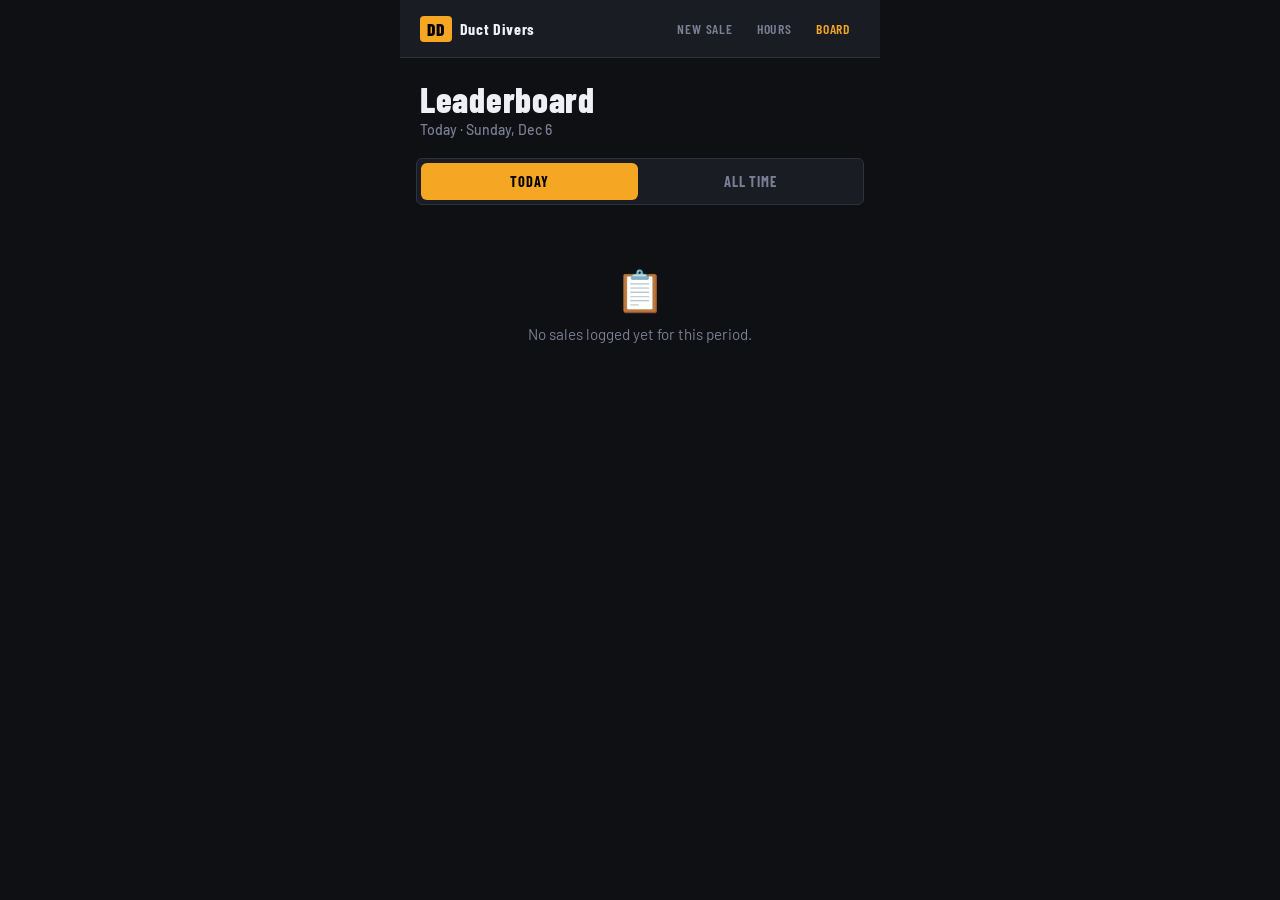
==== leaderboard.html @ fb6b94bf "Add frontend UI, styles, scripts, and setup Add initial frontend for Duct Divers sales system: index" ====
<!DOCTYPE html>
<html lang="en">
<head>
  <meta charset="UTF-8" />
  <meta name="viewport" content="width=device-width, initial-scale=1.0" />
  <title>Duct Divers — Leaderboard</title>
  <link rel="preconnect" href="https://fonts.googleapis.com" />
  <link href="https://fonts.googleapis.com/css2?family=Barlow+Condensed:wght@400;600;700;800&family=Barlow:wght@400;500;600&display=swap" rel="stylesheet" />
  <link rel="stylesheet" href="css/style.css" />
</head>
<body>

  <div class="app-shell">

    <nav class="nav">
      <div class="nav-logo">
        <span class="logo-mark">DD</span>
        <span class="logo-text">Duct Divers</span>
      </div>
      <div class="nav-links">
        <a href="index.html" class="nav-link">New Sale</a>
        <a href="hours.html" class="nav-link">Hours</a>
        <a href="leaderboard.html" class="nav-link active">Board</a>
      </div>
    </nav>

    <main class="main">
      <div class="page-header">
        <h1 class="page-title">Leaderboard</h1>
        <p class="page-sub" id="boardDate">Today · <span id="todayDate"></span></p>
      </div>

      <!-- Toggle: Today / All Time -->
      <div class="board-toggle">
        <button class="toggle-btn active" id="btnToday" onclick="switchBoard('today')">Today</button>
        <button class="toggle-btn" id="btnAllTime" onclick="switchBoard('alltime')">All Time</button>
      </div>

      <div id="boardLoading" class="board-loading">Loading…</div>

      <div id="boardContent" class="board-content" hidden>

        <!-- Top 3 podium -->
        <div class="podium" id="podium"></div>

        <!-- Full ranked list -->
        <div class="board-list" id="boardList"></div>

      </div>

      <div id="boardEmpty" class="board-empty" hidden>
        <span class="empty-icon">📋</span>
        <p>No sales logged yet for this period.</p>
      </div>

    </main>
  </div>

  <script src="js/config.js"></script>
  <script src="js/sheets.js"></script>
  <script src="js/leaderboard.js"></script>
</body>
</html>
---- css/style.css ----
/* ============================================================
   DUCT DIVERS SALES SYSTEM â€” STYLESHEET
   Mobile-first. Industrial/utilitarian aesthetic.
   ============================================================ */

:root {
  --bg:         #0f1014;
  --surface:    #1a1c23;
  --surface2:   #22252f;
  --border:     #2e3240;
  --accent:     #f5a623;
  --accent-dim: #c4831a;
  --green:      #2dce89;
  --red:        #f53c3c;
  --text:       #eef0f5;
  --text-muted: #7a7f94;
  --text-dim:   #4a4f62;
  --font-head:  'Barlow Condensed', sans-serif;
  --font-body:  'Barlow', sans-serif;
  --radius:     10px;
  --radius-sm:  6px;
}

*, *::before, *::after { box-sizing: border-box; margin: 0; padding: 0; }

html { font-size: 16px; -webkit-tap-highlight-color: transparent; }

body {
  background: var(--bg);
  color: var(--text);
  font-family: var(--font-body);
  min-height: 100dvh;
}

/* â”€â”€ APP SHELL â”€â”€â”€â”€â”€â”€â”€â”€â”€â”€â”€â”€â”€â”€â”€â”€â”€â”€â”€â”€â”€â”€â”€â”€â”€â”€â”€â”€â”€â”€â”€â”€â”€â”€â”€â”€â”€â”€â”€â”€â”€â”€â”€ */
.app-shell {
  max-width: 480px;
  margin: 0 auto;
  min-height: 100dvh;
  display: flex;
  flex-direction: column;
}

/* â”€â”€ NAV â”€â”€â”€â”€â”€â”€â”€â”€â”€â”€â”€â”€â”€â”€â”€â”€â”€â”€â”€â”€â”€â”€â”€â”€â”€â”€â”€â”€â”€â”€â”€â”€â”€â”€â”€â”€â”€â”€â”€â”€â”€â”€â”€â”€â”€â”€â”€â”€â”€ */
.nav {
  display: flex;
  align-items: center;
  justify-content: space-between;
  padding: 14px 20px;
  background: var(--surface);
  border-bottom: 1px solid var(--border);
  position: sticky;
  top: 0;
  z-index: 100;
}

.nav-logo {
  display: flex;
  align-items: center;
  gap: 8px;
}

.logo-mark {
  font-family: var(--font-head);
  font-weight: 800;
  font-size: 1.1rem;
  background: var(--accent);
  color: #000;
  padding: 2px 7px;
  border-radius: 4px;
  letter-spacing: 0.05em;
}

.logo-text {
  font-family: var(--font-head);
  font-weight: 700;
  font-size: 1rem;
  letter-spacing: 0.04em;
  color: var(--text);
}

.nav-links {
  display: flex;
  gap: 4px;
}

.nav-link {
  font-family: var(--font-head);
  font-weight: 600;
  font-size: 0.85rem;
  letter-spacing: 0.06em;
  text-transform: uppercase;
  color: var(--text-muted);
  text-decoration: none;
  padding: 6px 10px;
  border-radius: var(--radius-sm);
  transition: color 0.15s, background 0.15s;
}

.nav-link:hover { color: var(--text); background: var(--surface2); }
.nav-link.active { color: var(--accent); }

/* â”€â”€ MAIN â”€â”€â”€â”€â”€â”€â”€â”€â”€â”€â”€â”€â”€â”€â”€â”€â”€â”€â”€â”€â”€â”€â”€â”€â”€â”€â”€â”€â”€â”€â”€â”€â”€â”€â”€â”€â”€â”€â”€â”€â”€â”€â”€â”€â”€â”€â”€â”€ */
.main {
  flex: 1;
  padding: 24px 16px 40px;
  display: flex;
  flex-direction: column;
  gap: 20px;
}

/* â”€â”€ PAGE HEADER â”€â”€â”€â”€â”€â”€â”€â”€â”€â”€â”€â”€â”€â”€â”€â”€â”€â”€â”€â”€â”€â”€â”€â”€â”€â”€â”€â”€â”€â”€â”€â”€â”€â”€â”€â”€â”€â”€â”€â”€â”€ */
.page-header { padding-left: 4px; }

.page-title {
  font-family: var(--font-head);
  font-weight: 800;
  font-size: 2.2rem;
  letter-spacing: 0.02em;
  line-height: 1;
  color: var(--text);
}

.page-sub {
  margin-top: 4px;
  font-size: 0.88rem;
  color: var(--text-muted);
  font-weight: 500;
}

/* â”€â”€ FORM CARD â”€â”€â”€â”€â”€â”€â”€â”€â”€â”€â”€â”€â”€â”€â”€â”€â”€â”€â”€â”€â”€â”€â”€â”€â”€â”€â”€â”€â”€â”€â”€â”€â”€â”€â”€â”€â”€â”€â”€â”€â”€â”€â”€ */
.form-card {
  background: var(--surface);
  border: 1px solid var(--border);
  border-radius: var(--radius);
  padding: 20px 16px;
  display: flex;
  flex-direction: column;
  gap: 20px;
}

/* â”€â”€ FIELDS â”€â”€â”€â”€â”€â”€â”€â”€â”€â”€â”€â”€â”€â”€â”€â”€â”€â”€â”€â”€â”€â”€â”€â”€â”€â”€â”€â”€â”€â”€â”€â”€â”€â”€â”€â”€â”€â”€â”€â”€â”€â”€â”€â”€â”€â”€ */
.field-group { display: flex; flex-direction: column; gap: 6px; position: relative; }

.field-label {
  font-family: var(--font-head);
  font-weight: 700;
  font-size: 0.8rem;
  letter-spacing: 0.1em;
  text-transform: uppercase;
  color: var(--text-muted);
}

.req { color: var(--accent); }
.optional { color: var(--text-dim); font-weight: 400; text-transform: none; font-family: var(--font-body); font-size: 0.78rem; }

.field-input {
  width: 100%;
  background: var(--surface2);
  border: 1.5px solid var(--border);
  border-radius: var(--radius-sm);
  color: var(--text);
  font-family: var(--font-body);
  font-size: 1rem;
  padding: 13px 14px;
  outline: none;
  transition: border-color 0.15s, box-shadow 0.15s;
  -webkit-appearance: none;
  appearance: none;
}

.field-input::placeholder { color: var(--text-dim); }
.field-input:focus {
  border-color: var(--accent);
  box-shadow: 0 0 0 3px rgba(245,166,35,0.12);
}

.field-input.error { border-color: var(--red); }

.field-error {
  font-size: 0.75rem;
  color: var(--red);
  display: none;
}
.field-error.visible { display: block; }

/* â”€â”€ SELECT â”€â”€â”€â”€â”€â”€â”€â”€â”€â”€â”€â”€â”€â”€â”€â”€â”€â”€â”€â”€â”€â”€â”€â”€â”€â”€â”€â”€â”€â”€â”€â”€â”€â”€â”€â”€â”€â”€â”€â”€â”€â”€â”€â”€â”€â”€ */
.select-wrap { position: relative; }
.field-select { cursor: pointer; padding-right: 36px; }
.select-arrow {
  position: absolute;
  right: 12px;
  top: 50%;
  transform: translateY(-50%);
  color: var(--text-muted);
  pointer-events: none;
  font-size: 1rem;
}
.field-select option { background: var(--surface2); color: var(--text); }

/* â”€â”€ PILL PAYMENT BUTTONS â”€â”€â”€â”€â”€â”€â”€â”€â”€â”€â”€â”€â”€â”€â”€â”€â”€â”€â”€â”€â”€â”€â”€â”€â”€â”€â”€â”€â”€â”€â”€â”€ */
.pill-group { display: flex; gap: 10px; }

.pill {
  flex: 1;
  display: flex;
  align-items: center;
  justify-content: center;
  gap: 7px;
  background: var(--surface2);
  border: 1.5px solid var(--border);
  border-radius: var(--radius-sm);
  color: var(--text-muted);
  font-family: var(--font-head);
  font-weight: 700;
  font-size: 1rem;
  letter-spacing: 0.04em;
  padding: 14px 10px;
  cursor: pointer;
  transition: all 0.15s;
  -webkit-appearance: none;
}

.pill:hover { border-color: var(--accent); color: var(--text); }
.pill.selected {
  background: rgba(245,166,35,0.12);
  border-color: var(--accent);
  color: var(--accent);
}

.pill-icon { font-size: 1.1rem; }

/* â”€â”€ PRICE â”€â”€â”€â”€â”€â”€â”€â”€â”€â”€â”€â”€â”€â”€â”€â”€â”€â”€â”€â”€â”€â”€â”€â”€â”€â”€â”€â”€â”€â”€â”€â”€â”€â”€â”€â”€â”€â”€â”€â”€â”€â”€â”€â”€â”€â”€â”€ */
.price-wrap { position: relative; }
.price-symbol {
  position: absolute;
  left: 14px;
  top: 50%;
  transform: translateY(-50%);
  color: var(--text-muted);
  font-weight: 600;
  pointer-events: none;
}
.price-input { padding-left: 26px; }
.price-input::-webkit-outer-spin-button,
.price-input::-webkit-inner-spin-button { -webkit-appearance: none; margin: 0; }

/* â”€â”€ TEXTAREA â”€â”€â”€â”€â”€â”€â”€â”€â”€â”€â”€â”€â”€â”€â”€â”€â”€â”€â”€â”€â”€â”€â”€â”€â”€â”€â”€â”€â”€â”€â”€â”€â”€â”€â”€â”€â”€â”€â”€â”€â”€â”€â”€â”€ */
.field-textarea { resize: vertical; min-height: 80px; line-height: 1.5; }

/* â”€â”€ SUBMIT BUTTON â”€â”€â”€â”€â”€â”€â”€â”€â”€â”€â”€â”€â”€â”€â”€â”€â”€â”€â”€â”€â”€â”€â”€â”€â”€â”€â”€â”€â”€â”€â”€â”€â”€â”€â”€â”€â”€â”€â”€ */
.btn-submit {
  width: 100%;
  background: var(--accent);
  color: #000;
  font-family: var(--font-head);
  font-weight: 800;
  font-size: 1.15rem;
  letter-spacing: 0.08em;
  text-transform: uppercase;
  border: none;
  border-radius: var(--radius-sm);
  padding: 16px;
  cursor: pointer;
  transition: background 0.15s, transform 0.1s;
  margin-top: 4px;
}
.btn-submit:hover { background: var(--accent-dim); }
.btn-submit:active { transform: scale(0.98); }
.btn-submit:disabled { opacity: 0.5; cursor: not-allowed; }

.btn-spinner { display: inline-block; animation: spin 0.8s linear infinite; }
@keyframes spin { to { transform: rotate(360deg); } }

/* â”€â”€ AUTOCOMPLETE â”€â”€â”€â”€â”€â”€â”€â”€â”€â”€â”€â”€â”€â”€â”€â”€â”€â”€â”€â”€â”€â”€â”€â”€â”€â”€â”€â”€â”€â”€â”€â”€â”€â”€â”€â”€â”€â”€â”€â”€ */
.autocomplete-wrap { position: relative; }

.autocomplete-list {
  position: absolute;
  top: calc(100% + 4px);
  left: 0; right: 0;
  background: var(--surface2);
  border: 1.5px solid var(--accent);
  border-radius: var(--radius-sm);
  list-style: none;
  z-index: 200;
  max-height: 200px;
  overflow-y: auto;
  display: none;
  box-shadow: 0 8px 24px rgba(0,0,0,0.4);
}

.autocomplete-list.open { display: block; }

.autocomplete-list li {
  padding: 12px 14px;
  cursor: pointer;
  font-size: 0.97rem;
  color: var(--text);
  border-bottom: 1px solid var(--border);
  transition: background 0.1s;
}
.autocomplete-list li:last-child { border-bottom: none; }
.autocomplete-list li:hover,
.autocomplete-list li.highlighted { background: rgba(245,166,35,0.1); color: var(--accent); }

/* â”€â”€ SUCCESS BANNER â”€â”€â”€â”€â”€â”€â”€â”€â”€â”€â”€â”€â”€â”€â”€â”€â”€â”€â”€â”€â”€â”€â”€â”€â”€â”€â”€â”€â”€â”€â”€â”€â”€â”€â”€â”€â”€â”€ */
.success-banner {
  display: flex;
  align-items: center;
  gap: 14px;
  background: rgba(45,206,137,0.1);
  border: 1px solid var(--green);
  border-radius: var(--radius);
  padding: 16px 18px;
  animation: slideUp 0.3s ease;
}
.success-banner[hidden] { display: none; }

.success-icon { font-size: 1.5rem; color: var(--green); }
.success-banner strong { font-family: var(--font-head); font-size: 1.1rem; font-weight: 700; letter-spacing: 0.03em; }
.success-banner p { font-size: 0.85rem; color: var(--text-muted); margin-top: 2px; }

@keyframes slideUp {
  from { opacity: 0; transform: translateY(10px); }
  to   { opacity: 1; transform: translateY(0); }
}

/* â”€â”€ CLOCK IN/OUT â”€â”€â”€â”€â”€â”€â”€â”€â”€â”€â”€â”€â”€â”€â”€â”€â”€â”€â”€â”€â”€â”€â”€â”€â”€â”€â”€â”€â”€â”€â”€â”€â”€â”€â”€â”€â”€â”€â”€â”€ */
.clock-status {
  display: flex;
  align-items: center;
  gap: 10px;
  padding: 14px;
  background: var(--surface2);
  border-radius: var(--radius-sm);
  border: 1px solid var(--border);
  font-size: 0.95rem;
  color: var(--text-muted);
  min-height: 50px;
}

.status-dot {
  width: 10px; height: 10px;
  border-radius: 50%;
  background: var(--text-dim);
  flex-shrink: 0;
  transition: background 0.3s;
}
.status-dot.in  { background: var(--green); box-shadow: 0 0 8px var(--green); }
.status-dot.out { background: var(--red); }

.clock-actions {
  display: grid;
  grid-template-columns: 1fr 1fr;
  gap: 10px;
}

.btn-clock {
  padding: 16px 10px;
  border-radius: var(--radius-sm);
  border: 1.5px solid transparent;
  font-family: var(--font-head);
  font-weight: 800;
  font-size: 1.1rem;
  letter-spacing: 0.06em;
  text-transform: uppercase;
  cursor: pointer;
  transition: all 0.15s;
}
.btn-clock:disabled { opacity: 0.3; cursor: not-allowed; }

.btn-clockin {
  background: rgba(45,206,137,0.1);
  border-color: var(--green);
  color: var(--green);
}
.btn-clockin:not(:disabled):hover { background: rgba(45,206,137,0.2); }

.btn-clockout {
  background: rgba(245,60,60,0.1);
  border-color: var(--red);
  color: var(--red);
}
.btn-clockout:not(:disabled):hover { background: rgba(245,60,60,0.2); }

/* â”€â”€ SESSIONS â”€â”€â”€â”€â”€â”€â”€â”€â”€â”€â”€â”€â”€â”€â”€â”€â”€â”€â”€â”€â”€â”€â”€â”€â”€â”€â”€â”€â”€â”€â”€â”€â”€â”€â”€â”€â”€â”€â”€â”€â”€â”€â”€â”€ */
.sessions-section { border-top: 1px solid var(--border); padding-top: 16px; }
.sessions-title {
  font-family: var(--font-head);
  font-size: 0.8rem;
  font-weight: 700;
  letter-spacing: 0.1em;
  text-transform: uppercase;
  color: var(--text-muted);
  margin-bottom: 10px;
}

.sessions-list { display: flex; flex-direction: column; gap: 6px; }

.session-row {
  display: flex;
  justify-content: space-between;
  align-items: center;
  background: var(--surface2);
  border-radius: var(--radius-sm);
  padding: 10px 12px;
  font-size: 0.88rem;
}
.session-time { color: var(--text-muted); }
.session-dur { font-weight: 600; color: var(--text); font-family: var(--font-head); font-size: 1rem; }
.session-open { color: var(--green); font-style: italic; }

.sessions-total {
  margin-top: 10px;
  text-align: right;
  font-family: var(--font-head);
  font-weight: 700;
  font-size: 1.1rem;
  color: var(--accent);
  letter-spacing: 0.04em;
}

/* â”€â”€ LEADERBOARD â”€â”€â”€â”€â”€â”€â”€â”€â”€â”€â”€â”€â”€â”€â”€â”€â”€â”€â”€â”€â”€â”€â”€â”€â”€â”€â”€â”€â”€â”€â”€â”€â”€â”€â”€â”€â”€â”€â”€â”€â”€ */
.board-toggle {
  display: flex;
  background: var(--surface);
  border: 1px solid var(--border);
  border-radius: var(--radius-sm);
  padding: 4px;
  gap: 4px;
}

.toggle-btn {
  flex: 1;
  background: transparent;
  border: none;
  color: var(--text-muted);
  font-family: var(--font-head);
  font-weight: 700;
  font-size: 0.9rem;
  letter-spacing: 0.06em;
  text-transform: uppercase;
  padding: 10px;
  border-radius: 6px;
  cursor: pointer;
  transition: all 0.15s;
}
.toggle-btn.active {
  background: var(--accent);
  color: #000;
}

.board-loading, .board-empty {
  text-align: center;
  padding: 40px 20px;
  color: var(--text-muted);
  font-size: 0.95rem;
}
.empty-icon { font-size: 2.5rem; display: block; margin-bottom: 10px; }

/* Podium */
.podium {
  display: flex;
  justify-content: center;
  align-items: flex-end;
  gap: 8px;
  padding: 20px 0 0;
}

.podium-slot {
  display: flex;
  flex-direction: column;
  align-items: center;
  gap: 6px;
}

.podium-name {
  font-family: var(--font-head);
  font-weight: 700;
  font-size: 0.85rem;
  letter-spacing: 0.04em;
  text-align: center;
  max-width: 90px;
  overflow: hidden;
  text-overflow: ellipsis;
  white-space: nowrap;
}

.podium-count {
  font-family: var(--font-head);
  font-weight: 800;
  font-size: 1.6rem;
  color: var(--accent);
  line-height: 1;
}

.podium-count-label {
  font-size: 0.7rem;
  color: var(--text-dim);
  text-transform: uppercase;
  letter-spacing: 0.08em;
}

.podium-block {
  width: 88px;
  display: flex;
  align-items: center;
  justify-content: center;
  border-radius: 6px 6px 0 0;
  font-family: var(--font-head);
  font-weight: 800;
  font-size: 1.4rem;
}

.podium-slot:nth-child(1) .podium-block { /* 2nd */
  height: 70px;
  background: var(--surface2);
  border: 1px solid var(--border);
  color: var(--text-muted);
}
.podium-slot:nth-child(2) .podium-block { /* 1st */
  height: 100px;
  background: rgba(245,166,35,0.15);
  border: 1.5px solid var(--accent);
  color: var(--accent);
}
.podium-slot:nth-child(3) .podium-block { /* 3rd */
  height: 50px;
  background: var(--surface2);
  border: 1px solid var(--border);
  color: var(--text-dim);
}

/* Board list */
.board-list {
  display: flex;
  flex-direction: column;
  gap: 8px;
  margin-top: 16px;
}

.board-row {
  display: flex;
  align-items: center;
  gap: 12px;
  background: var(--surface);
  border: 1px solid var(--border);
  border-radius: var(--radius-sm);
  padding: 14px 16px;
  transition: border-color 0.15s;
}
.board-row:hover { border-color: var(--accent); }

.board-rank {
  font-family: var(--font-head);
  font-weight: 800;
  font-size: 1.2rem;
  color: var(--text-dim);
  width: 26px;
  text-align: center;
  flex-shrink: 0;
}
.board-rank.top { color: var(--accent); }

.board-name {
  flex: 1;
  font-family: var(--font-head);
  font-weight: 700;
  font-size: 1.1rem;
  letter-spacing: 0.02em;
}

.board-stats {
  text-align: right;
}
.board-sales {
  font-family: var(--font-head);
  font-weight: 800;
  font-size: 1.2rem;
  color: var(--accent);
}
.board-rev {
  font-size: 0.78rem;
  color: var(--text-muted);
}
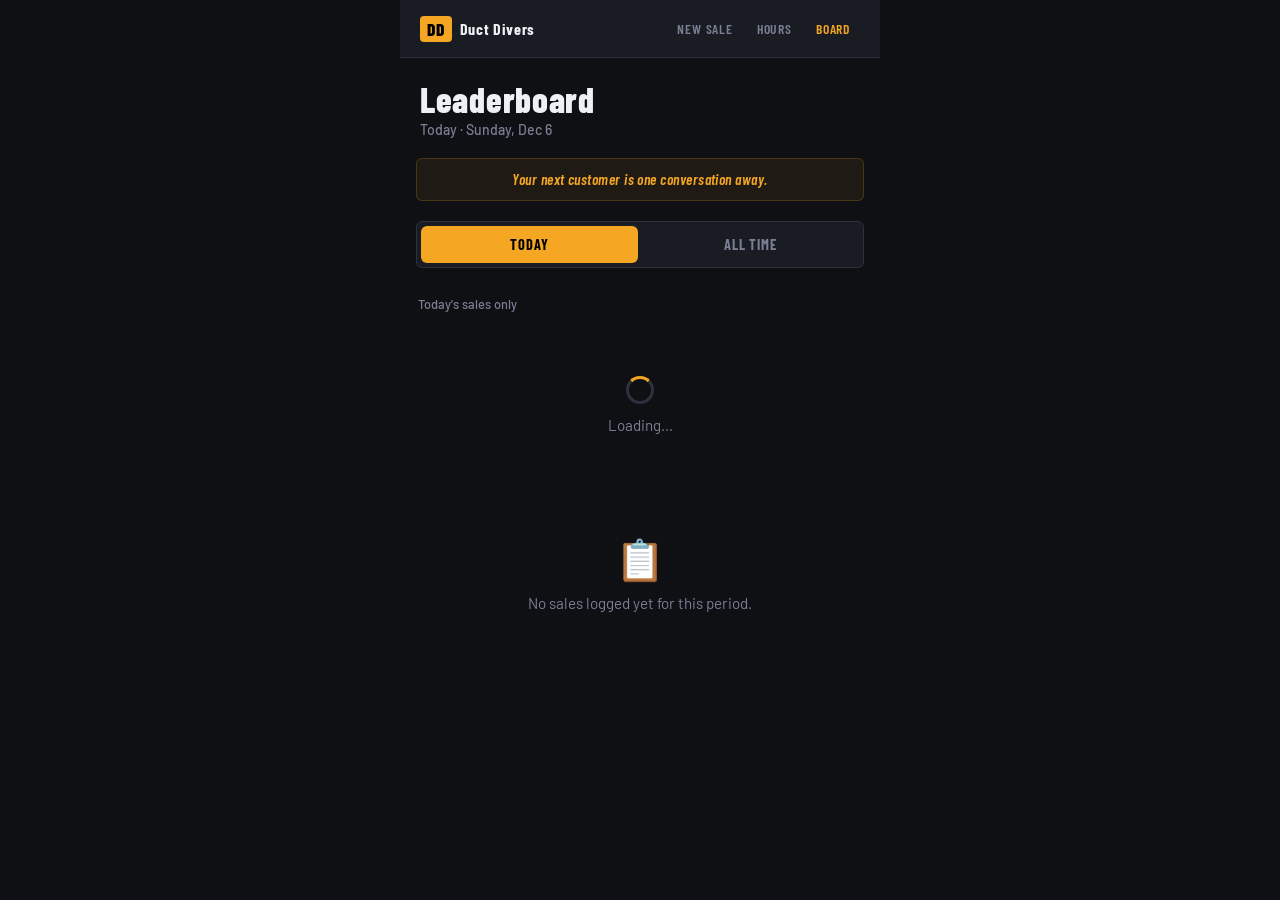
==== commit d624c0e8: "Enhance leaderboard UI and auto-refresh Add UX and state improvements to the leaderboard: include a " ====
--- a/leaderboard.html
+++ b/leaderboard.html
@@ -25,29 +25,40 @@
     </nav>
 
     <main class="main">
+
       <div class="page-header">
         <h1 class="page-title">Leaderboard</h1>
-        <p class="page-sub" id="boardDate">Today · <span id="todayDate"></span></p>
+        <p class="page-sub">Today · <span id="todayDate"></span></p>
       </div>
 
-      <!-- Toggle: Today / All Time -->
+      <!-- Motivational quote -->
+      <div class="quote-bar" id="motivationalQuote"></div>
+
+      <!-- Toggle -->
       <div class="board-toggle">
-        <button class="toggle-btn active" id="btnToday" onclick="switchBoard('today')">Today</button>
-        <button class="toggle-btn" id="btnAllTime" onclick="switchBoard('alltime')">All Time</button>
+        <button class="toggle-btn active" id="btnToday"   onclick="switchBoard('today')">Today</button>
+        <button class="toggle-btn"        id="btnAllTime" onclick="switchBoard('alltime')">All Time</button>
       </div>
 
-      <div id="boardLoading" class="board-loading">Loading…</div>
-
-      <div id="boardContent" class="board-content" hidden>
-
-        <!-- Top 3 podium -->
-        <div class="podium" id="podium"></div>
-
-        <!-- Full ranked list -->
-        <div class="board-list" id="boardList"></div>
-
+      <!-- Subtitle + last updated -->
+      <div class="board-meta">
+        <span class="board-subtitle" id="boardSubtitle">Today's sales only</span>
+        <span class="last-updated"   id="lastUpdated"></span>
       </div>
 
+      <!-- Loading spinner -->
+      <div id="boardLoading" class="board-loading">
+        <div class="spinner"></div>
+        <span>Loading…</span>
+      </div>
+
+      <!-- Board content -->
+      <div id="boardContent" class="board-content" hidden>
+        <div class="podium"     id="podium"></div>
+        <div class="board-list" id="boardList"></div>
+      </div>
+
+      <!-- Empty state -->
       <div id="boardEmpty" class="board-empty" hidden>
         <span class="empty-icon">📋</span>
         <p>No sales logged yet for this period.</p>
@@ -60,4 +71,4 @@
   <script src="js/sheets.js"></script>
   <script src="js/leaderboard.js"></script>
 </body>
-</html>
+</html>
--- a/css/style.css
+++ b/css/style.css
@@ -1,5 +1,5 @@
 /* ============================================================
-   DUCT DIVERS SALES SYSTEM â€” STYLESHEET
+   DUCT DIVERS SALES SYSTEM - STYLESHEET
    Mobile-first. Industrial/utilitarian aesthetic.
    ============================================================ */
 
@@ -32,7 +32,7 @@
   min-height: 100dvh;
 }
 
-/* â”€â”€ APP SHELL â”€â”€â”€â”€â”€â”€â”€â”€â”€â”€â”€â”€â”€â”€â”€â”€â”€â”€â”€â”€â”€â”€â”€â”€â”€â”€â”€â”€â”€â”€â”€â”€â”€â”€â”€â”€â”€â”€â”€â”€â”€â”€â”€ */
+/* APP SHELL */
 .app-shell {
   max-width: 480px;
   margin: 0 auto;
@@ -41,7 +41,7 @@
   flex-direction: column;
 }
 
-/* â”€â”€ NAV â”€â”€â”€â”€â”€â”€â”€â”€â”€â”€â”€â”€â”€â”€â”€â”€â”€â”€â”€â”€â”€â”€â”€â”€â”€â”€â”€â”€â”€â”€â”€â”€â”€â”€â”€â”€â”€â”€â”€â”€â”€â”€â”€â”€â”€â”€â”€â”€â”€ */
+/* NAV */
 .nav {
   display: flex;
   align-items: center;
@@ -100,7 +100,7 @@
 .nav-link:hover { color: var(--text); background: var(--surface2); }
 .nav-link.active { color: var(--accent); }
 
-/* â”€â”€ MAIN â”€â”€â”€â”€â”€â”€â”€â”€â”€â”€â”€â”€â”€â”€â”€â”€â”€â”€â”€â”€â”€â”€â”€â”€â”€â”€â”€â”€â”€â”€â”€â”€â”€â”€â”€â”€â”€â”€â”€â”€â”€â”€â”€â”€â”€â”€â”€â”€ */
+/* MAIN */
 .main {
   flex: 1;
   padding: 24px 16px 40px;
@@ -109,7 +109,7 @@
   gap: 20px;
 }
 
-/* â”€â”€ PAGE HEADER â”€â”€â”€â”€â”€â”€â”€â”€â”€â”€â”€â”€â”€â”€â”€â”€â”€â”€â”€â”€â”€â”€â”€â”€â”€â”€â”€â”€â”€â”€â”€â”€â”€â”€â”€â”€â”€â”€â”€â”€â”€ */
+/* PAGE HEADER */
 .page-header { padding-left: 4px; }
 
 .page-title {
@@ -128,7 +128,7 @@
   font-weight: 500;
 }
 
-/* â”€â”€ FORM CARD â”€â”€â”€â”€â”€â”€â”€â”€â”€â”€â”€â”€â”€â”€â”€â”€â”€â”€â”€â”€â”€â”€â”€â”€â”€â”€â”€â”€â”€â”€â”€â”€â”€â”€â”€â”€â”€â”€â”€â”€â”€â”€â”€ */
+/* FORM CARD */
 .form-card {
   background: var(--surface);
   border: 1px solid var(--border);
@@ -139,7 +139,7 @@
   gap: 20px;
 }
 
-/* â”€â”€ FIELDS â”€â”€â”€â”€â”€â”€â”€â”€â”€â”€â”€â”€â”€â”€â”€â”€â”€â”€â”€â”€â”€â”€â”€â”€â”€â”€â”€â”€â”€â”€â”€â”€â”€â”€â”€â”€â”€â”€â”€â”€â”€â”€â”€â”€â”€â”€ */
+/* FIELDS */
 .field-group { display: flex; flex-direction: column; gap: 6px; position: relative; }
 
 .field-label {
@@ -184,7 +184,7 @@
 }
 .field-error.visible { display: block; }
 
-/* â”€â”€ SELECT â”€â”€â”€â”€â”€â”€â”€â”€â”€â”€â”€â”€â”€â”€â”€â”€â”€â”€â”€â”€â”€â”€â”€â”€â”€â”€â”€â”€â”€â”€â”€â”€â”€â”€â”€â”€â”€â”€â”€â”€â”€â”€â”€â”€â”€â”€ */
+/* SELECT */
 .select-wrap { position: relative; }
 .field-select { cursor: pointer; padding-right: 36px; }
 .select-arrow {
@@ -198,7 +198,7 @@
 }
 .field-select option { background: var(--surface2); color: var(--text); }
 
-/* â”€â”€ PILL PAYMENT BUTTONS â”€â”€â”€â”€â”€â”€â”€â”€â”€â”€â”€â”€â”€â”€â”€â”€â”€â”€â”€â”€â”€â”€â”€â”€â”€â”€â”€â”€â”€â”€â”€â”€ */
+/* PILL PAYMENT BUTTONS */
 .pill-group { display: flex; gap: 10px; }
 
 .pill {
@@ -230,7 +230,7 @@
 
 .pill-icon { font-size: 1.1rem; }
 
-/* â”€â”€ PRICE â”€â”€â”€â”€â”€â”€â”€â”€â”€â”€â”€â”€â”€â”€â”€â”€â”€â”€â”€â”€â”€â”€â”€â”€â”€â”€â”€â”€â”€â”€â”€â”€â”€â”€â”€â”€â”€â”€â”€â”€â”€â”€â”€â”€â”€â”€â”€ */
+/* â”€â”€ PRICE */
 .price-wrap { position: relative; }
 .price-symbol {
   position: absolute;
@@ -245,10 +245,10 @@
 .price-input::-webkit-outer-spin-button,
 .price-input::-webkit-inner-spin-button { -webkit-appearance: none; margin: 0; }
 
-/* â”€â”€ TEXTAREA â”€â”€â”€â”€â”€â”€â”€â”€â”€â”€â”€â”€â”€â”€â”€â”€â”€â”€â”€â”€â”€â”€â”€â”€â”€â”€â”€â”€â”€â”€â”€â”€â”€â”€â”€â”€â”€â”€â”€â”€â”€â”€â”€â”€ */
+/* TEXT AREA */
 .field-textarea { resize: vertical; min-height: 80px; line-height: 1.5; }
 
-/* â”€â”€ SUBMIT BUTTON â”€â”€â”€â”€â”€â”€â”€â”€â”€â”€â”€â”€â”€â”€â”€â”€â”€â”€â”€â”€â”€â”€â”€â”€â”€â”€â”€â”€â”€â”€â”€â”€â”€â”€â”€â”€â”€â”€â”€ */
+/* SUBMIT BUTTON */
 .btn-submit {
   width: 100%;
   background: var(--accent);
@@ -272,7 +272,7 @@
 .btn-spinner { display: inline-block; animation: spin 0.8s linear infinite; }
 @keyframes spin { to { transform: rotate(360deg); } }
 
-/* â”€â”€ AUTOCOMPLETE â”€â”€â”€â”€â”€â”€â”€â”€â”€â”€â”€â”€â”€â”€â”€â”€â”€â”€â”€â”€â”€â”€â”€â”€â”€â”€â”€â”€â”€â”€â”€â”€â”€â”€â”€â”€â”€â”€â”€â”€ */
+/* AUTOCOMPLETE */
 .autocomplete-wrap { position: relative; }
 
 .autocomplete-list {
@@ -304,7 +304,7 @@
 .autocomplete-list li:hover,
 .autocomplete-list li.highlighted { background: rgba(245,166,35,0.1); color: var(--accent); }
 
-/* â”€â”€ SUCCESS BANNER â”€â”€â”€â”€â”€â”€â”€â”€â”€â”€â”€â”€â”€â”€â”€â”€â”€â”€â”€â”€â”€â”€â”€â”€â”€â”€â”€â”€â”€â”€â”€â”€â”€â”€â”€â”€â”€â”€ */
+/* SUCCESS BANNER */
 .success-banner {
   display: flex;
   align-items: center;
@@ -326,7 +326,7 @@
   to   { opacity: 1; transform: translateY(0); }
 }
 
-/* â”€â”€ CLOCK IN/OUT â”€â”€â”€â”€â”€â”€â”€â”€â”€â”€â”€â”€â”€â”€â”€â”€â”€â”€â”€â”€â”€â”€â”€â”€â”€â”€â”€â”€â”€â”€â”€â”€â”€â”€â”€â”€â”€â”€â”€â”€ */
+/* CLOCK IN/OUT */
 .clock-status {
   display: flex;
   align-items: center;
@@ -384,7 +384,7 @@
 }
 .btn-clockout:not(:disabled):hover { background: rgba(245,60,60,0.2); }
 
-/* â”€â”€ SESSIONS â”€â”€â”€â”€â”€â”€â”€â”€â”€â”€â”€â”€â”€â”€â”€â”€â”€â”€â”€â”€â”€â”€â”€â”€â”€â”€â”€â”€â”€â”€â”€â”€â”€â”€â”€â”€â”€â”€â”€â”€â”€â”€â”€â”€ */
+/* SESSIONS */
 .sessions-section { border-top: 1px solid var(--border); padding-top: 16px; }
 .sessions-title {
   font-family: var(--font-head);
@@ -421,7 +421,7 @@
   letter-spacing: 0.04em;
 }
 
-/* â”€â”€ LEADERBOARD â”€â”€â”€â”€â”€â”€â”€â”€â”€â”€â”€â”€â”€â”€â”€â”€â”€â”€â”€â”€â”€â”€â”€â”€â”€â”€â”€â”€â”€â”€â”€â”€â”€â”€â”€â”€â”€â”€â”€â”€â”€ */
+/* LEADERBOARD */
 .board-toggle {
   display: flex;
   background: var(--surface);
@@ -583,4 +583,66 @@
 .board-rev {
   font-size: 0.78rem;
   color: var(--text-muted);
-}+}
+/* ============================================================
+   LEADERBOARD ADDITIONS
+   ============================================================ */
+ 
+/* Motivational quote bar */
+.quote-bar {
+  font-family: var(--font-head);
+  font-size: 0.95rem;
+  font-weight: 600;
+  font-style: italic;
+  color: var(--accent);
+  letter-spacing: 0.03em;
+  text-align: center;
+  padding: 10px 16px;
+  background: rgba(245,166,35,0.07);
+  border: 1px solid rgba(245,166,35,0.2);
+  border-radius: var(--radius-sm);
+  line-height: 1.4;
+}
+ 
+/* Board meta row — subtitle + last updated */
+.board-meta {
+  display: flex;
+  justify-content: space-between;
+  align-items: center;
+  margin-top: 8px;
+  margin-bottom: 4px;
+  padding: 0 2px;
+}
+ 
+.board-subtitle {
+  font-size: 0.8rem;
+  color: var(--text-muted);
+  font-weight: 500;
+}
+ 
+.last-updated {
+  font-size: 0.75rem;
+  color: var(--text-dim);
+  font-style: italic;
+}
+ 
+/* Loading spinner */
+.board-loading {
+  display: flex;
+  flex-direction: column;
+  align-items: center;
+  gap: 12px;
+  padding: 40px 20px;
+  color: var(--text-muted);
+  font-size: 0.95rem;
+}
+ 
+.spinner {
+  width: 28px;
+  height: 28px;
+  border: 3px solid var(--border);
+  border-top-color: var(--accent);
+  border-radius: 50%;
+  animation: spin 0.7s linear infinite;
+}
+ 
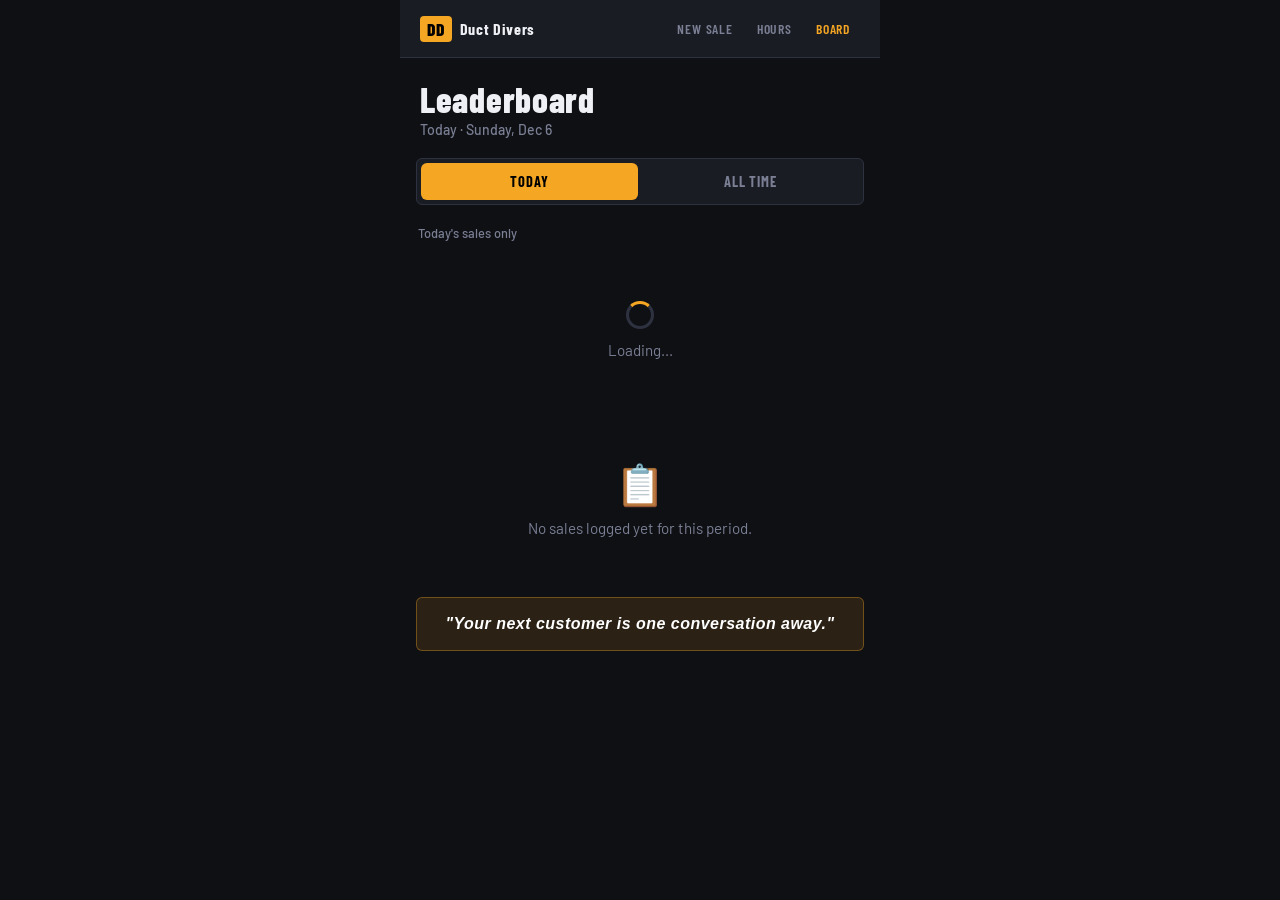
==== commit 8ff482d9: "Polish leaderboard UI, quotes, and refresh logic Improve visibility and behavior of the leaderboard " ====
--- a/leaderboard.html
+++ b/leaderboard.html
@@ -31,9 +31,6 @@
         <p class="page-sub">Today · <span id="todayDate"></span></p>
       </div>
 
-      <!-- Motivational quote -->
-      <div class="quote-bar" id="motivationalQuote"></div>
-
       <!-- Toggle -->
       <div class="board-toggle">
         <button class="toggle-btn active" id="btnToday"   onclick="switchBoard('today')">Today</button>
@@ -49,7 +46,7 @@
       <!-- Loading spinner -->
       <div id="boardLoading" class="board-loading">
         <div class="spinner"></div>
-        <span>Loading…</span>
+        <span>Loading...</span>
       </div>
 
       <!-- Board content -->
@@ -64,6 +61,9 @@
         <p>No sales logged yet for this period.</p>
       </div>
 
+      <!-- Motivational quote — always visible at bottom -->
+      <div class="quote-bar" id="motivationalQuote"></div>
+
     </main>
   </div>
 
--- a/css/style.css
+++ b/css/style.css
@@ -584,48 +584,48 @@
   font-size: 0.78rem;
   color: var(--text-muted);
 }
+
 /* ============================================================
    LEADERBOARD ADDITIONS
    ============================================================ */
- 
-/* Motivational quote bar */
+
+/* Motivational quote bar — high contrast so it's always visible */
 .quote-bar {
   font-family: var(--font-head);
-  font-size: 0.95rem;
-  font-weight: 600;
+  font-size: 1rem;
+  font-weight: 700;
   font-style: italic;
-  color: var(--accent);
+  color: #fff;                              /* solid white — always visible */
   letter-spacing: 0.03em;
   text-align: center;
-  padding: 10px 16px;
-  background: rgba(245,166,35,0.07);
-  border: 1px solid rgba(245,166,35,0.2);
-  border-radius: var(--radius-sm);
-  line-height: 1.4;
-}
- 
+  padding: 14px 16px;
+  background: rgba(245,166,35,0.12);
+  border: 1px solid rgba(245,166,35,0.35);
+  border-radius: var(--radius-sm);
+  line-height: 1.5;
+  min-height: 52px;                         /* visible even before JS runs */
+}
+
 /* Board meta row — subtitle + last updated */
 .board-meta {
   display: flex;
   justify-content: space-between;
   align-items: center;
-  margin-top: 8px;
-  margin-bottom: 4px;
   padding: 0 2px;
 }
- 
+
 .board-subtitle {
   font-size: 0.8rem;
   color: var(--text-muted);
   font-weight: 500;
 }
- 
+
 .last-updated {
   font-size: 0.75rem;
   color: var(--text-dim);
   font-style: italic;
 }
- 
+
 /* Loading spinner */
 .board-loading {
   display: flex;
@@ -636,7 +636,7 @@
   color: var(--text-muted);
   font-size: 0.95rem;
 }
- 
+
 .spinner {
   width: 28px;
   height: 28px;
@@ -644,5 +644,4 @@
   border-top-color: var(--accent);
   border-radius: 50%;
   animation: spin 0.7s linear infinite;
-}
- +}
